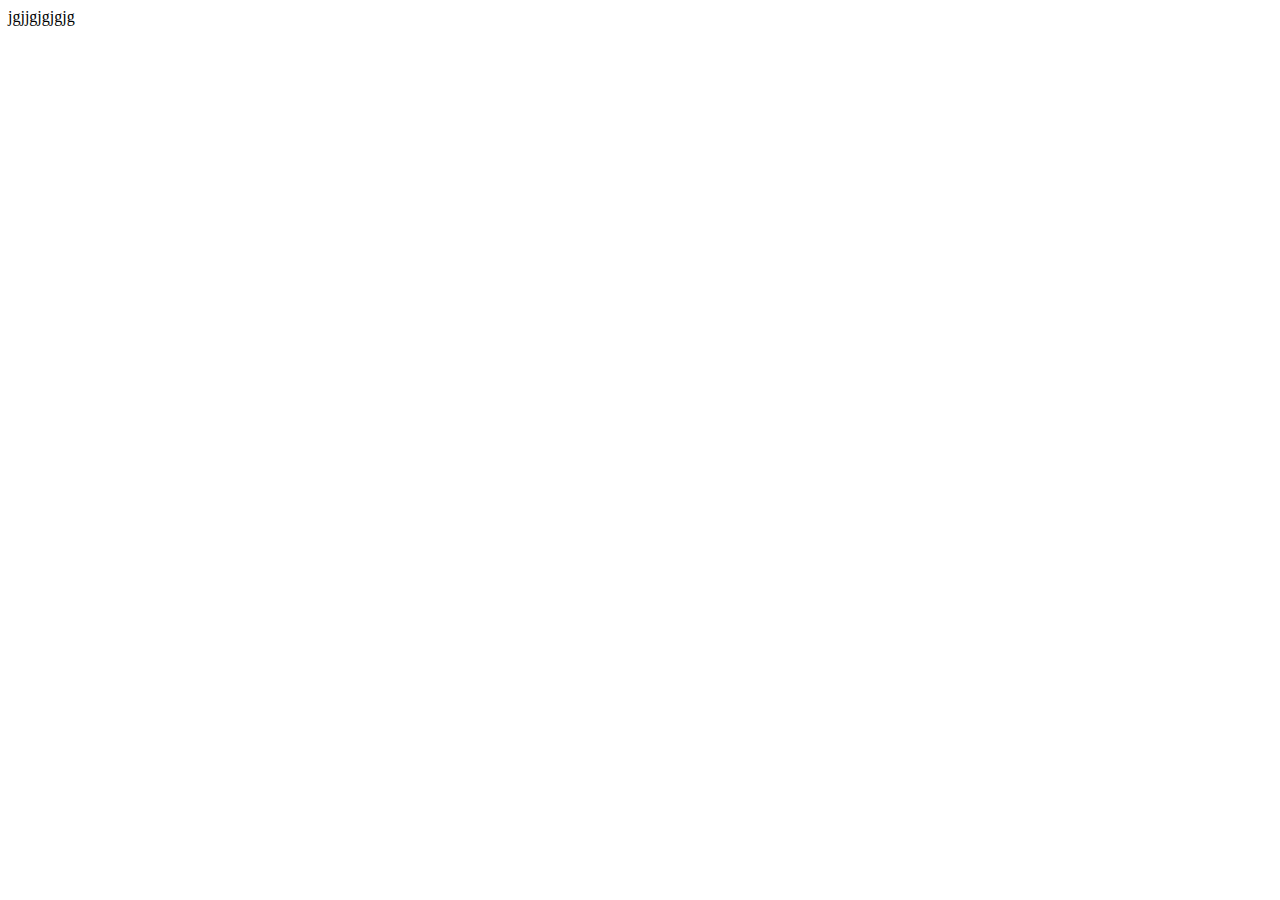
==== index.html @ 3cd14bb3 "Add files via upload" ====
<!DOCTYPE html>
<html lang="en">
<head>
    <meta charset="UTF-8">
    <meta name="viewport" content="width=device-width, initial-scale=1.0">
    <link rel="stylesheet" href="style2.css">
    <title>Movie Design</title>
</head>
<body>
    jgjjgjgjgjg
    
</body>
</html>
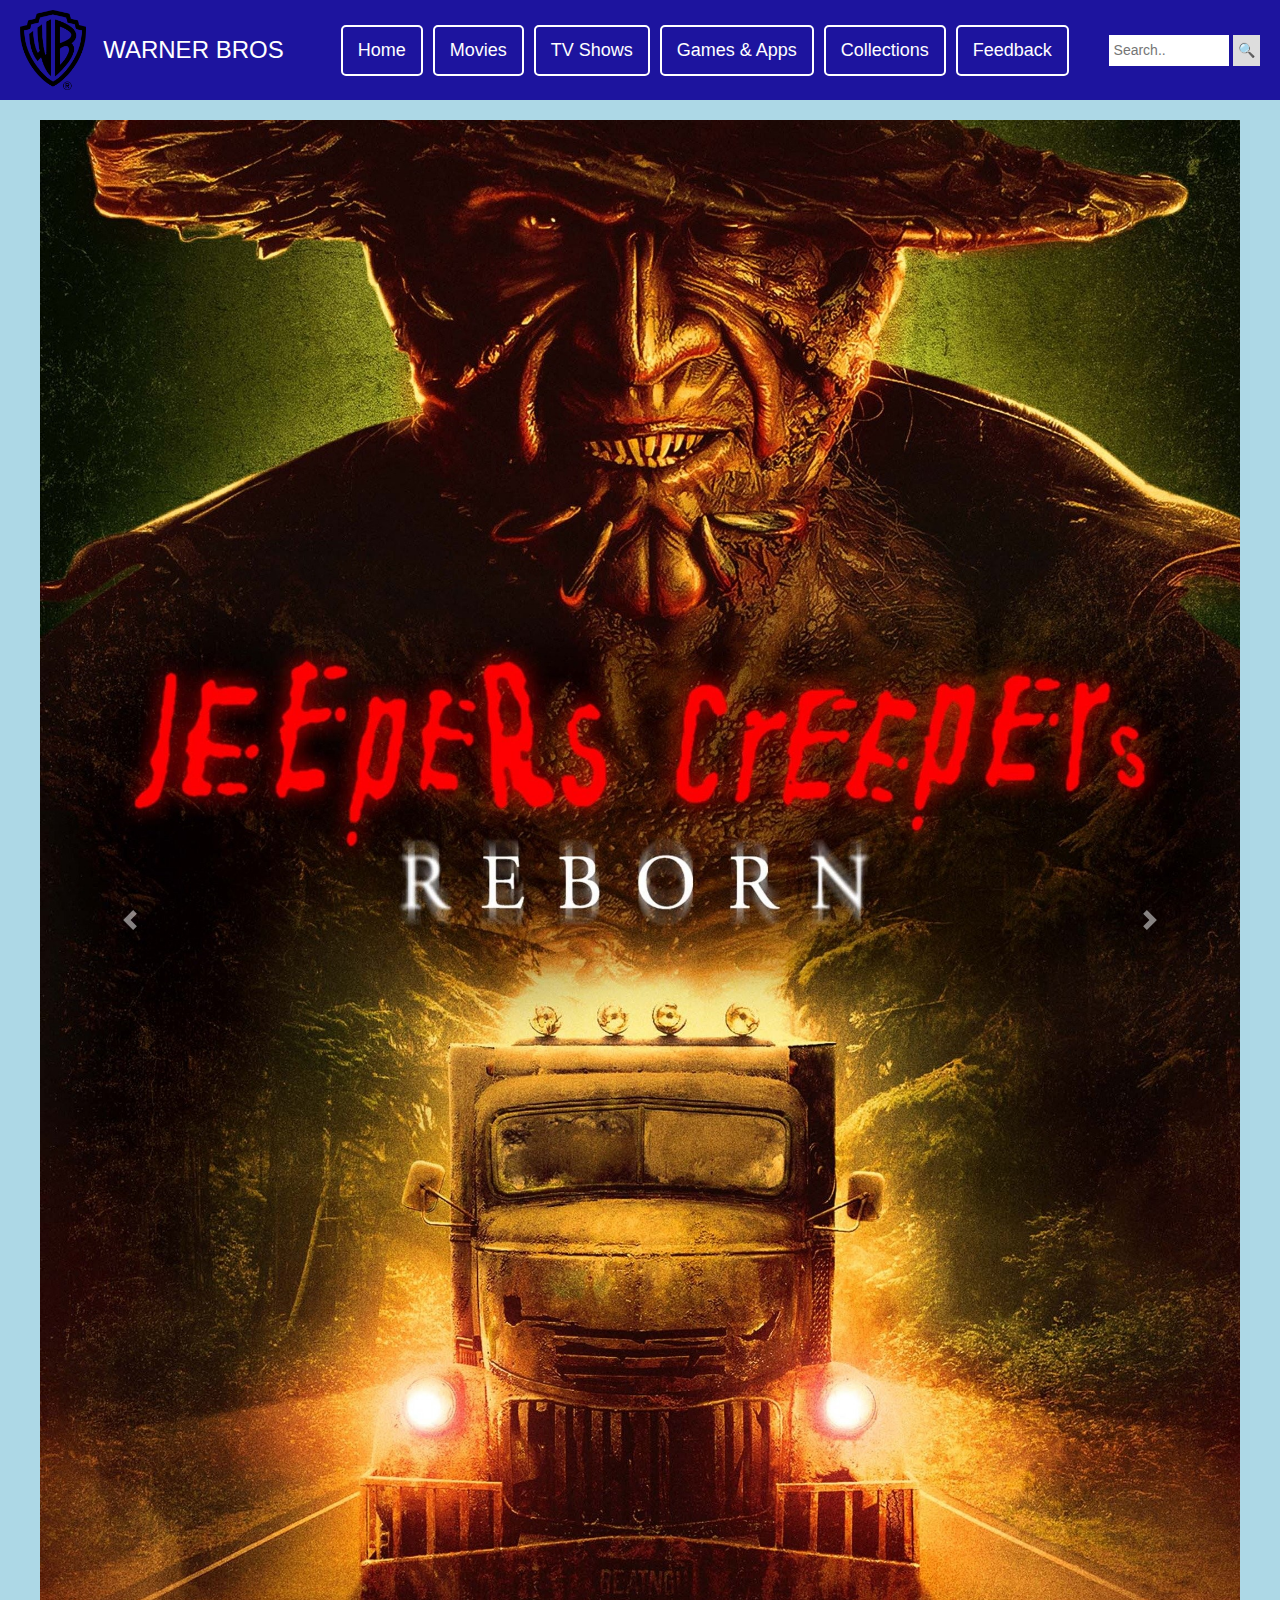
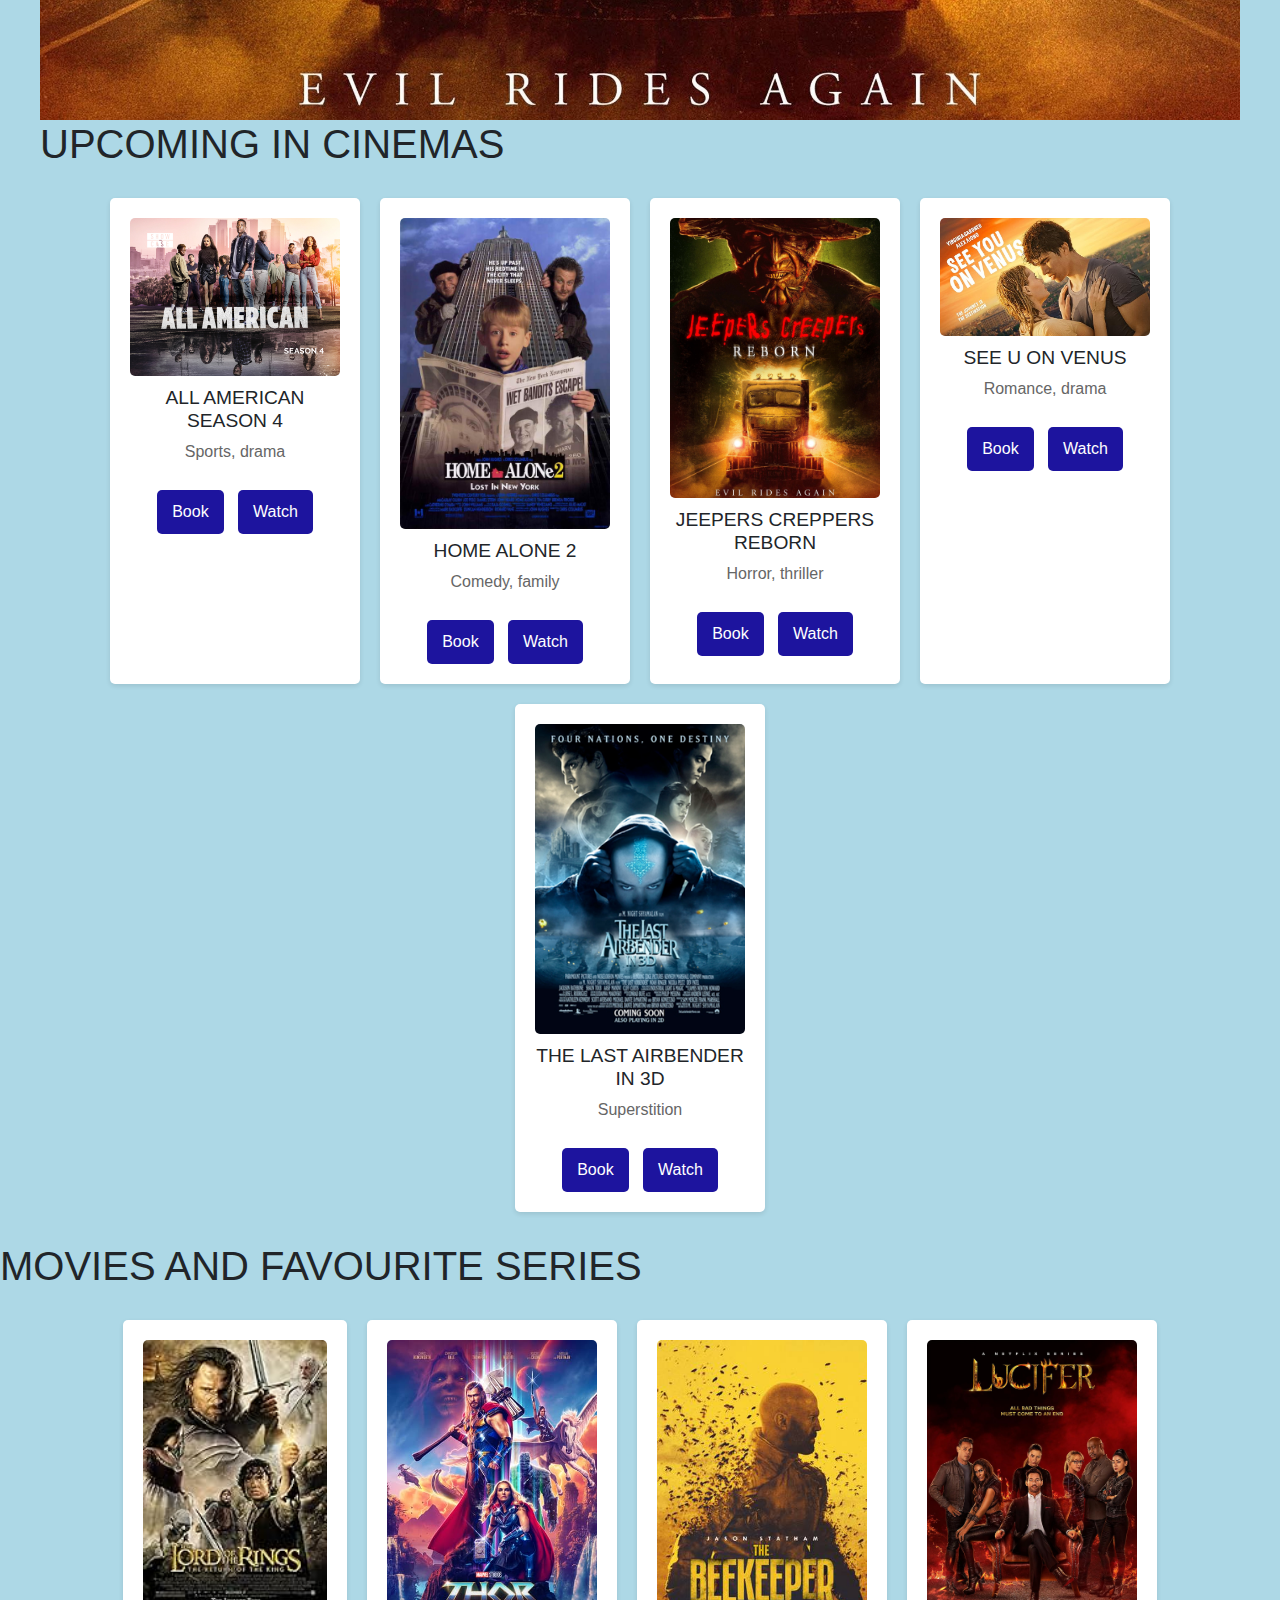
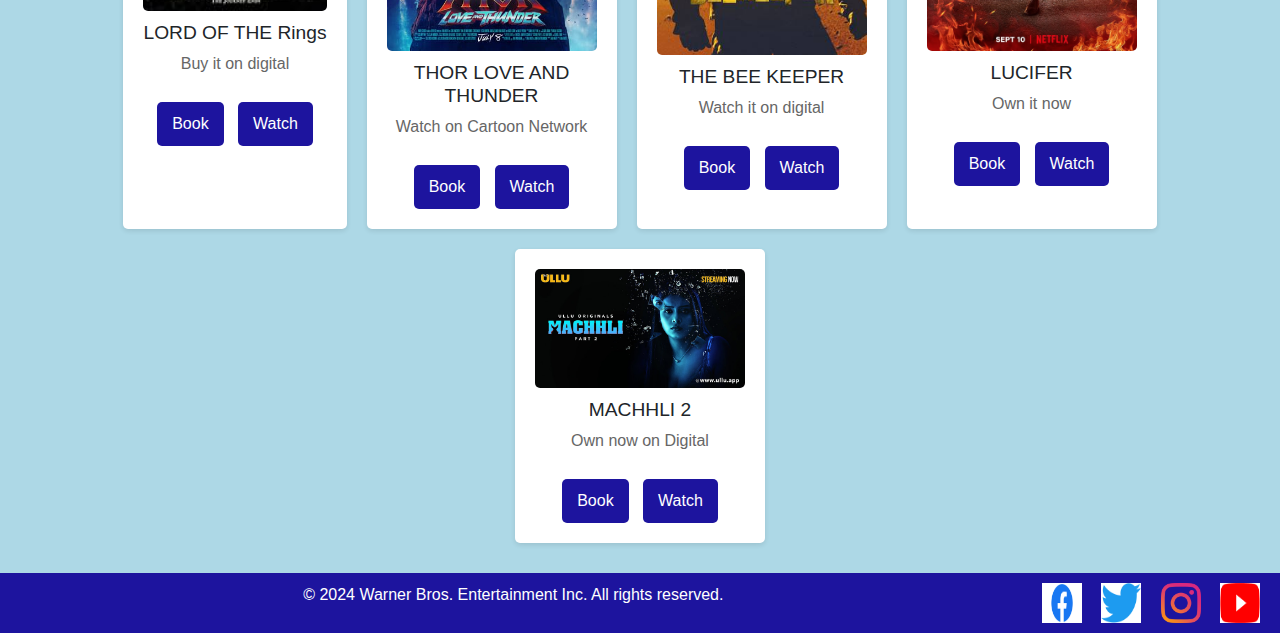
==== commit 46aa1d3f: "Update index.html" ====
--- a/index.html
+++ b/index.html
@@ -3,11 +3,354 @@
 <head>
     <meta charset="UTF-8">
     <meta name="viewport" content="width=device-width, initial-scale=1.0">
-    <link rel="stylesheet" href="style2.css">
-    <title>Movie Design</title>
+    <title>Warnerbros | Home of WB Movies, TV, Games & More!</title>
+    <link rel="stylesheet" href="Stylesheet.css">
+    <link href="https://stackpath.bootstrapcdn.com/bootstrap/4.5.2/css/bootstrap.min.css" rel="stylesheet">
+    <script src="https://code.jquery.com/jquery-3.5.1.slim.min.js"></script>
+    <script src="https://cdn.jsdelivr.net/npm/@popperjs/core@2.5.4/dist/umd/popper.min.js"></script>
+    <script src="https://stackpath.bootstrapcdn.com/bootstrap/4.5.2/js/bootstrap.min.js"></script>
+
+    <style>
+        body {
+            font-family: Arial, sans-serif;
+            margin: 0;
+            padding: 0;
+            background-color: #ADD8E6; /* Light blue background color */
+        }
+        header {
+            background-color: rgb(29, 20, 158);
+            color: #fff;
+            padding: 10px;
+            text-align: center;
+            position: relative;
+            height: auto; /* Adjusted height */
+            display: flex;
+            align-items: center;
+            justify-content: space-between;
+            flex-wrap: wrap; /* Allow wrapping for smaller screens */
+        }
+        header img {
+            height: 80px; /* Adjust logo size */
+            margin-left: 10px;
+        }
+        header h1 {
+            font-size: 1.5em; /* Adjusted font size */
+            margin: 0;
+            flex-grow: 1;
+            text-align: center;
+        }
+        .nav-wrapper {
+            flex-grow: 2;
+            display: flex;
+            justify-content: center; /* Centering the navigation buttons */
+            flex-wrap: wrap; /* Allow wrapping for smaller screens */
+        }
+        .nav-wrapper a {
+            font-size: 18px;
+            color: #fff;
+            text-decoration: none;
+            padding: 10px 15px;
+            border: 2px solid #fff;
+            border-radius: 5px;
+            margin: 5px; /* Adjusted margin for better spacing */
+            transition: background-color 0.3s, color 0.3s;
+        }
+        .nav-wrapper a:hover {
+            background-color: #fff;
+            color: rgb(29, 20, 158);
+        }
+        header .search-container {
+            position: relative;
+            margin-right: 10px;
+        }
+        .search-container input[type="text"] {
+            padding: 5px;
+            font-size: 14px;
+            border: none;
+            outline: none;
+            width: 120px;
+        }
+        .search-container button {
+            padding: 5px;
+            background: #ddd;
+            font-size: 14px;
+            border: none;
+            cursor: pointer;
+        }
+        .search-container button:hover {
+            background: #ccc;
+        }
+        .carousel {
+            margin: 20px auto;
+            max-width: 1200px;
+        }
+        .carousel-item img {
+            width: 100%;
+            height: auto; /* Allow the image to adapt its height */
+            object-fit: cover;
+        }
+        .container {
+            display: flex;
+            justify-content: center;
+            max-width: 1400px;
+            margin: 20px auto;
+            padding: 0 20px;
+            height: auto;
+            flex-wrap: wrap;
+        }
+        .movie {
+            margin: 10px;
+            padding: 20px;
+            background-color: #fff;
+            border-radius: 5px;
+            box-shadow: 0 2px 5px rgba(0, 0, 0, 0.1);
+            text-align: center;
+            max-width: 250px;
+            position: relative; /* Added position relative */
+            overflow: hidden; /* Hide overflowing elements */
+        }
+        .movie img {
+            width: 100%;
+            height: auto; /* Allow the image to adapt its height */
+            object-fit: cover;
+            border-radius: 5px;
+            transition: transform 0.3s ease-in-out; /* Add transition for smooth effect */
+        }
+        .movie:hover img {
+            transform: scale(1.1); /* Scale up the image on hover */
+        }
+        .movie h2 {
+            margin-top: 10px;
+            font-size: 1.2em;
+        }
+        .movie p {
+            margin-top: 5px;
+            color: #666;
+        }
+        .book-button {
+            display: inline-block;
+            padding: 10px 15px;
+            margin: 10px 5px 0 5px;
+            color: #fff;
+            background-color: rgb(29, 20, 158);
+            text-decoration: none;
+            border-radius: 5px;
+            transition: background-color 0.3s, color 0.3s;
+        }
+        .book-button:hover {
+            background-color: #fff;
+            color: rgb(29, 20, 158);
+        }
+        footer {
+            background-color: rgb(29, 20, 158);
+            color: white;
+            text-align: center;
+            padding: 10px 0;
+            width: 100%;
+        }
+        .social-icons {
+            float: right;
+            padding-right: 20px;
+        }
+        .social-icons a {
+            display: inline-block;
+            margin-left: 15px;
+        }
+        .social-icons img {
+            width: 40px;
+            height: 40px;
+        }
+
+        /* Responsive Styles */
+        @media (max-width: 768px) {
+            header {
+                flex-direction: column;
+                height: auto; /* Adjust height for smaller screens */
+            }
+            header img {
+                margin: 10px 0;
+            }
+            .nav-wrapper {
+                justify-content: center;
+            }
+            .search-container {
+                margin: 10px 0;
+                width: 100%;
+                text-align: center;
+            }
+        }
+        @media (max-width: 576px) {
+            .carousel-item img {
+                height: auto; /* Allow the image to adapt its height */
+            }
+            .container {
+                padding: 0 10px;
+            }
+            .movie {
+                max-width: 100%;
+            }
+            .movie img {
+                height: auto; /* Allow the image to adapt its height */
+            }
+        }
+    </style>
 </head>
 <body>
-    jgjjgjgjgjg
-    
+<header>
+    <img src="img6.png" alt="Warner Bros. Logo">
+    <h1>WARNER BROS</h1>
+    <div class="nav-wrapper">
+        <a href="Home.html">Home</a>
+        <a href="Movies.html">Movies</a>
+        <a href="TV SHOWS.html">TV Shows</a>
+       
+        <a href="Games and Apps.html">Games & Apps</a>
+        <a href="Collections.html">Collections</a>
+        <a href="Feedback.html">Feedback</a>
+    </div>
+    <div class="search-container">
+        <form action="/action_page.php">
+            <input type="text" placeholder="Search.." name="search">
+            <button type="submit"><i class="fa fa-search"></i>🔍</button>
+        </form>
+    </div>
+</header>
+
+<div id="movieCarousel" class="carousel slide" data-ride="carousel">
+    <ol class="carousel-indicators">
+        <li data-target="#movieCarousel" data-slide-to="0" class="active"></li>
+        <li data-target="#movieCarousel" data-slide-to="1"></li>
+        <li data-target="#movieCarousel" data-slide-to="2"></li>
+        <li data-target="#movieCarousel" data-slide-to="3"></li>
+        <li data-target="#movieCarousel" data-slide-to="4"></li>
+    </ol>
+    <div class="carousel-inner">
+        <div class="carousel-item active">
+            <img src="img4.jpg" class="d-block w-100" alt="JEEPERS">
+            <div class="carousel-caption d-none d-md-block">
+        </div>
+    </div>
+        <div class="carousel-item">
+            <img src="img3.jpg" class="d-block w-100" alt="HOME ALONE">
+            <div class="carousel-caption d-none d-md-block">
+            </div>
+        </div>
+        <div class="carousel-item">
+            <img src="img5.jpg" class="d-block w-100" alt="SEE YOU ON VENUS">
+            <div class="carousel-caption d-none d-md-block">
+            </div>
+    </div>
+        <div class="carousel-item">
+            <img src="img1.png" class="d-block w-100" alt="THE LAST AIRBENDER">
+            <div class="carousel-caption d-none d-md-block">
+        </div>
+    </div>
+    <a class="carousel-control-prev" href="#movieCarousel" role="button" data-slide="prev">
+        <span class="carousel-control-prev-icon" aria-hidden="true"></span>
+        <span class="sr-only">Previous</span>
+    </a>
+    <a class="carousel-control-next" href="#movieCarousel" role="button" data-slide="next">
+        <span class="carousel-control-next-icon" aria-hidden="true"></span>
+        <span class="sr-only">Next</span>
+    </a>
+</div>
+
+<section>
+    <h1>UPCOMING IN CINEMAS</h1>
+    <div class="container">
+            <div class="movie">
+                <img src="img2.jpg" alt="ALL AMERICAN">
+                <h2>ALL AMERICAN SEASON 4</h2>
+                <p>Sports, drama</p>
+                <a href="#" class="book-button">Book</a>
+                <a href="#" class="book-button">Watch</a>
+            </div>
+            <div class="movie">
+                <img src="img3.jpg" alt="HOME ALONE">
+                <h2>HOME ALONE 2</h2>
+                <p>Comedy, family</p>
+                <a href="#" class="book-button">Book</a>
+                <a href="#" class="book-button">Watch</a>
+            </div>
+            <div class="movie">
+                <img src="img4.jpg" alt="JEEPERS CREPPERS">
+                <h2>JEEPERS CREPPERS REBORN</h2>
+                <p>Horror, thriller</p>
+                <a href="#" class="book-button">Book</a>
+                <a href="#" class="book-button">Watch</a>
+            </div>
+            <div class="movie">
+                <img src="img5.jpg" alt="SEE U ON VENUS">
+                <h2>SEE U ON VENUS</h2>
+                <p>Romance, drama</p>
+                <a href="#" class="book-button">Book</a>
+                <a href="#" class="book-button">Watch</a>
+            </div>
+            <div class="movie">
+                <img src="img1.png" alt="THE LAST AIRBENDER">
+                <h2>THE LAST AIRBENDER IN 3D</h2>
+                <p>Superstition</p>
+                <a href="#" class="book-button">Book</a>
+                <a href="#" class="book-button">Watch</a>
+            </div>
+        </div>
+    </div>
+</section>
+
+<section>
+    <h1>MOVIES AND FAVOURITE SERIES</h1>
+    <div class="container">
+        <div class="movie">
+            <img src="Movie1.jpg" alt="LORD OF THE Rings" class="img-fluid">
+            <h2>LORD OF THE Rings</h2>
+            <p>Buy it on digital</p>
+            <a href="#" class="book-button">Book</a>
+            <a href="#" class="book-button">Watch</a>
+        </div>
+        <div class="movie">
+            <img src="Movie2.jpg" alt="THOR LOVE AND THUNDER" class="img-fluid">
+            <h2>THOR LOVE AND THUNDER</h2>
+            <p>Watch on Cartoon Network</p>
+            <a href="#" class="book-button">Book</a>
+            <a href="#" class="book-button">Watch</a>
+        </div>
+        <div class="movie">
+            <img src="Movie3.jpg" alt="THE BEE KEEPER" class="img-fluid">
+            <h2>THE BEE KEEPER</h2>
+            <p>Watch it on digital</p>
+            <a href="#" class="book-button">Book</a>
+            <a href="#" class="book-button">Watch</a>
+        </div>
+        <div class="movie">
+            <img src="Movie4.jpg" alt="LUCIFER" class="img-fluid">
+            <h2>LUCIFER</h2>
+            <p>Own it now</p>
+            <a href="#" class="book-button">Book</a>
+            <a href="#" class="book-button">Watch</a>
+        </div>
+        <div class="movie">
+            <img src="Movie5.jpg" alt="MACHHLI 2" class="img-fluid">
+            <h2>MACHHLI 2</h2>
+            <p>Own now on Digital</p>
+            <a href="#" class="book-button">Book</a>
+            <a href="#" class="book-button">Watch</a>
+        </div>
+    </div>
+</section>
+
+<footer>
+    <div class="social-icons">
+        <a href="https://www.facebook.com/warnerbros/"><img src="facebook.png" alt="Facebook"></a>
+        <a href="https://twitter.com/Warnerbros/"><img src="twitter.png" alt="Twitter"></a>
+        <a href="https://www.instagram.com/warnerbrosentertainment/"><img src="insta.png" alt="Instagram"></a>
+        <a href="https://www.youtube.com/user/WarnerBrosPictures"><img src="youtube.png" alt="YouTube"></a>
+    </div>
+    <p>© 2024 Warner Bros. Entertainment Inc. All rights reserved.</p>
+</footer>
+
+<script>
+    // JavaScript for carousel control (if needed)
+</script>
+
 </body>
-</html>+</html>
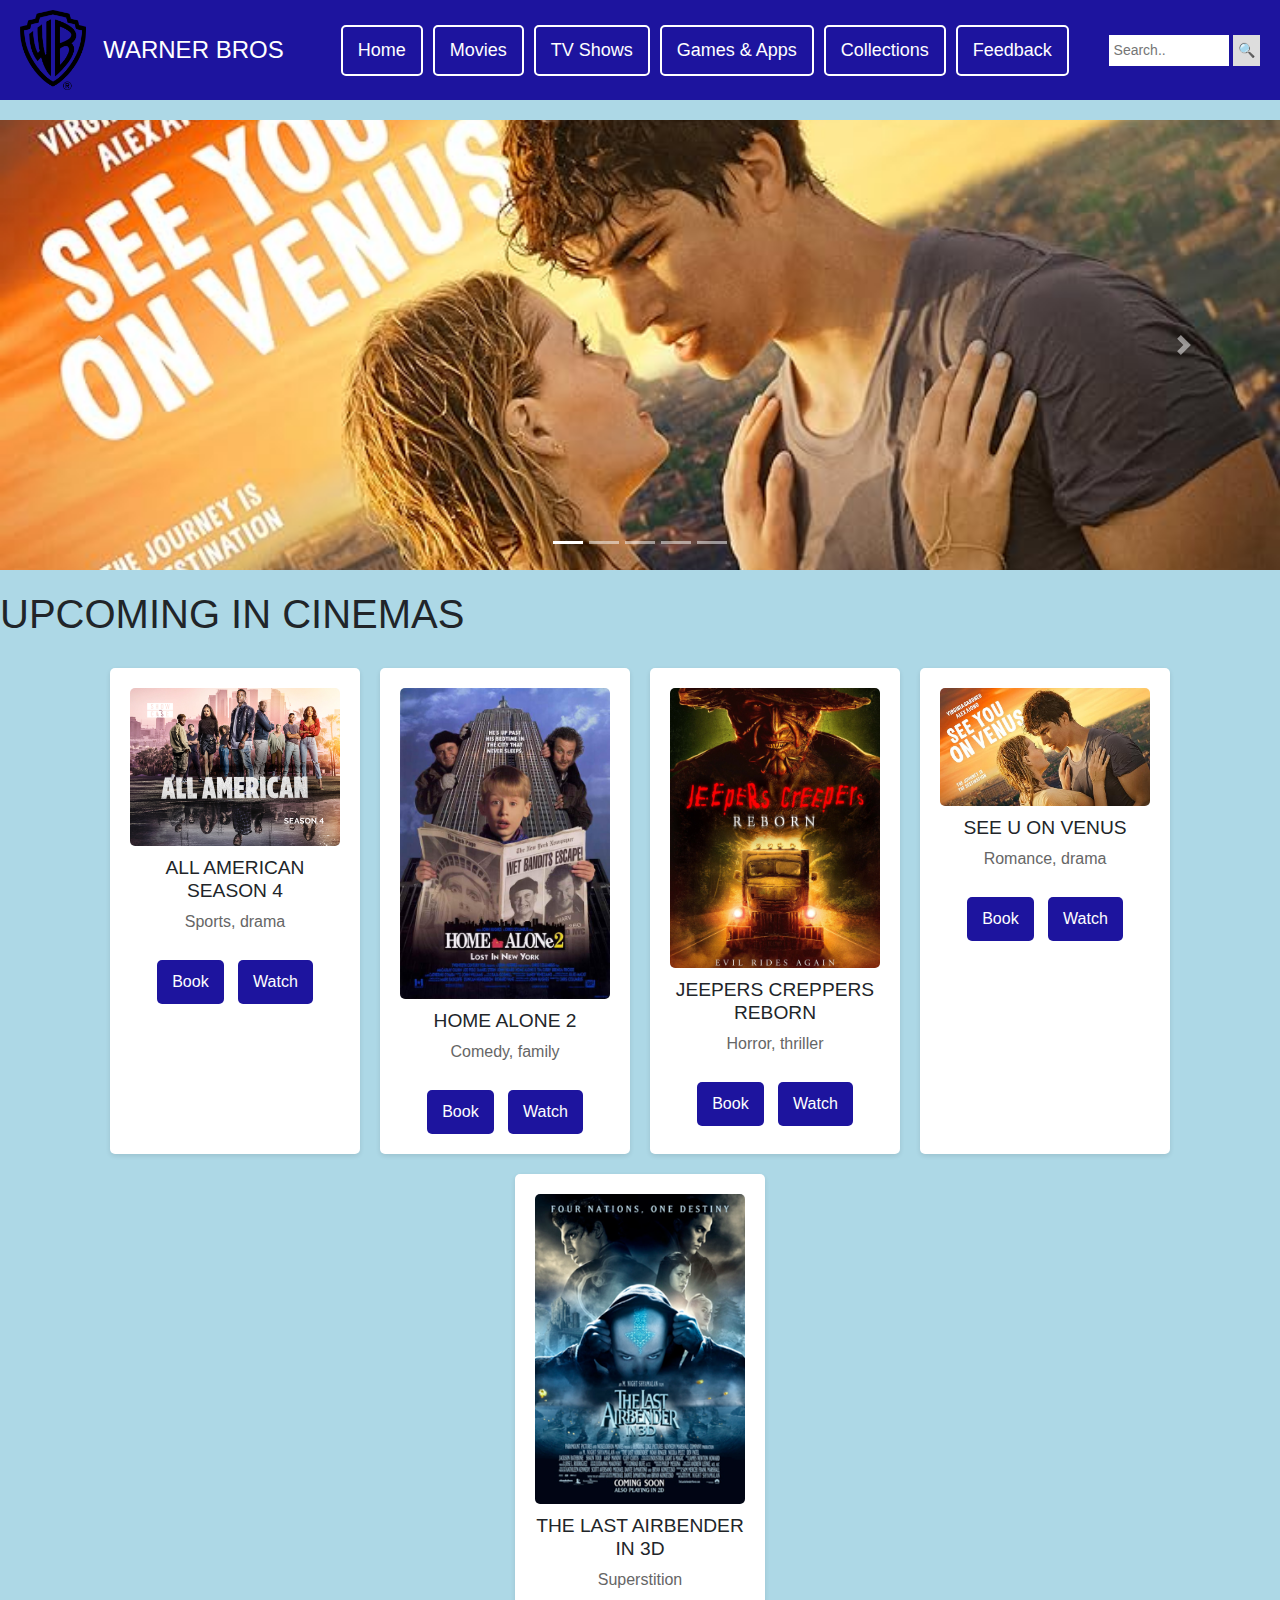
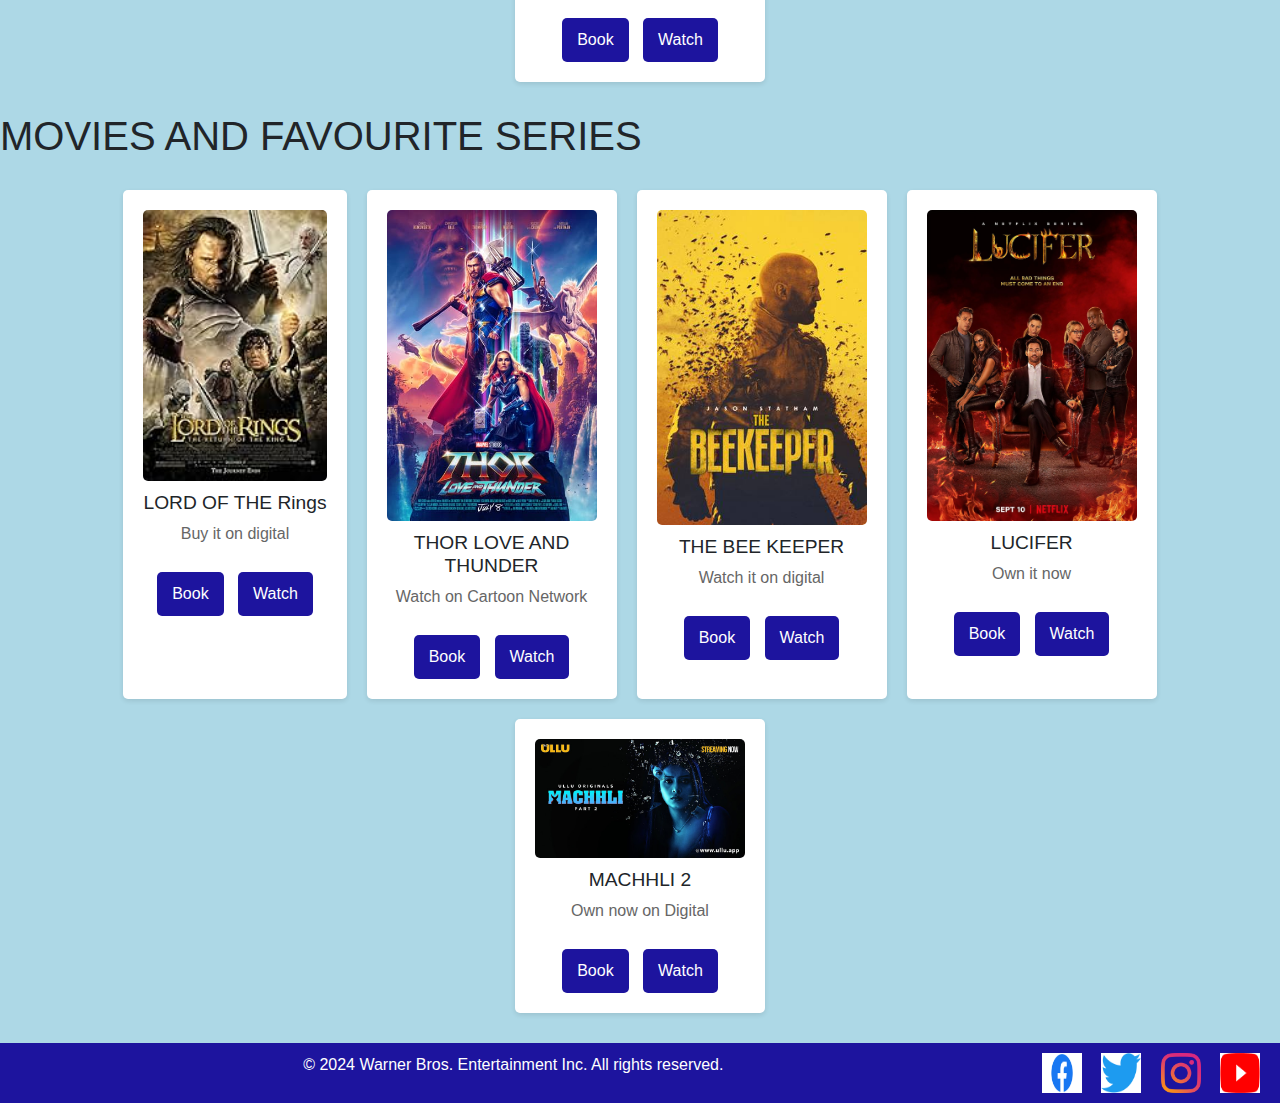
==== commit 9cd4b1aa: "Add files via upload" ====
--- a/index.html
+++ b/index.html
@@ -82,11 +82,11 @@
         }
         .carousel {
             margin: 20px auto;
-            max-width: 1200px;
+            max-width: 100%; /* Adjusted width to 100% */
         }
         .carousel-item img {
             width: 100%;
-            height: auto; /* Allow the image to adapt its height */
+            height: 450px; /* Maintain height */
             object-fit: cover;
         }
         .container {
@@ -180,6 +180,9 @@
             }
         }
         @media (max-width: 576px) {
+            .carousel {
+                max-width: 100%;
+            }
             .carousel-item img {
                 height: auto; /* Allow the image to adapt its height */
             }
@@ -203,7 +206,6 @@
         <a href="Home.html">Home</a>
         <a href="Movies.html">Movies</a>
         <a href="TV SHOWS.html">TV Shows</a>
-       
         <a href="Games and Apps.html">Games & Apps</a>
         <a href="Collections.html">Collections</a>
         <a href="Feedback.html">Feedback</a>
@@ -226,23 +228,24 @@
     </ol>
     <div class="carousel-inner">
         <div class="carousel-item active">
-            <img src="img4.jpg" class="d-block w-100" alt="JEEPERS">
-            <div class="carousel-caption d-none d-md-block">
-        </div>
-    </div>
-        <div class="carousel-item">
-            <img src="img3.jpg" class="d-block w-100" alt="HOME ALONE">
+            <img src="img5.jpg" class="d-block w-100" alt="SEE U ON VENUS">
             <div class="carousel-caption d-none d-md-block">
             </div>
         </div>
         <div class="carousel-item">
-            <img src="img5.jpg" class="d-block w-100" alt="SEE YOU ON VENUS">
+            <img src="god.jpg" class="d-block w-100" alt="god">
             <div class="carousel-caption d-none d-md-block">
             </div>
-    </div>
+        </div>
         <div class="carousel-item">
-            <img src="img1.png" class="d-block w-100" alt="THE LAST AIRBENDER">
+            <img src="img4.jpg" class="d-block w-100" alt="jEEPERS CREPPERS">
             <div class="carousel-caption d-none d-md-block">
+            </div>
+        </div>
+        <div class="carousel-item">
+            <img src="air.jpg" class="d-block w-100" alt="THE LAST AIRBENDER">
+            <div class="carousel-caption d-none d-md-block">
+            </div>
         </div>
     </div>
     <a class="carousel-control-prev" href="#movieCarousel" role="button" data-slide="prev">
@@ -258,41 +261,40 @@
 <section>
     <h1>UPCOMING IN CINEMAS</h1>
     <div class="container">
-            <div class="movie">
-                <img src="img2.jpg" alt="ALL AMERICAN">
-                <h2>ALL AMERICAN SEASON 4</h2>
-                <p>Sports, drama</p>
-                <a href="#" class="book-button">Book</a>
-                <a href="#" class="book-button">Watch</a>
-            </div>
-            <div class="movie">
-                <img src="img3.jpg" alt="HOME ALONE">
-                <h2>HOME ALONE 2</h2>
-                <p>Comedy, family</p>
-                <a href="#" class="book-button">Book</a>
-                <a href="#" class="book-button">Watch</a>
-            </div>
-            <div class="movie">
-                <img src="img4.jpg" alt="JEEPERS CREPPERS">
-                <h2>JEEPERS CREPPERS REBORN</h2>
-                <p>Horror, thriller</p>
-                <a href="#" class="book-button">Book</a>
-                <a href="#" class="book-button">Watch</a>
-            </div>
-            <div class="movie">
-                <img src="img5.jpg" alt="SEE U ON VENUS">
-                <h2>SEE U ON VENUS</h2>
-                <p>Romance, drama</p>
-                <a href="#" class="book-button">Book</a>
-                <a href="#" class="book-button">Watch</a>
-            </div>
-            <div class="movie">
-                <img src="img1.png" alt="THE LAST AIRBENDER">
-                <h2>THE LAST AIRBENDER IN 3D</h2>
-                <p>Superstition</p>
-                <a href="#" class="book-button">Book</a>
-                <a href="#" class="book-button">Watch</a>
-            </div>
+        <div class="movie">
+            <img src="img2.jpg" alt="ALL AMERICAN">
+            <h2>ALL AMERICAN SEASON 4</h2>
+            <p>Sports, drama</p>
+            <a href="#" class="book-button">Book</a>
+            <a href="#" class="book-button">Watch</a>
+        </div>
+        <div class="movie">
+            <img src="img3.jpg" alt="HOME ALONE">
+            <h2>HOME ALONE 2</h2>
+            <p>Comedy, family</p>
+            <a href="#" class="book-button">Book</a>
+            <a href="#" class="book-button">Watch</a>
+        </div>
+        <div class="movie">
+            <img src="img4.jpg" alt="JEEPERS CREPPERS">
+            <h2>JEEPERS CREPPERS REBORN</h2>
+            <p>Horror, thriller</p>
+            <a href="#" class="book-button">Book</a>
+            <a href="#" class="book-button">Watch</a>
+        </div>
+        <div class="movie">
+            <img src="img5.jpg" alt="SEE U ON VENUS">
+            <h2>SEE U ON VENUS</h2>
+            <p>Romance, drama</p>
+            <a href="#" class="book-button">Book</a>
+            <a href="#" class="book-button">Watch</a>
+        </div>
+        <div class="movie">
+            <img src="img1.png" alt="THE LAST AIRBENDER">
+            <h2>THE LAST AIRBENDER IN 3D</h2>
+            <p>Superstition</p>
+            <a href="#" class="book-button">Book</a>
+            <a href="#" class="book-button">Watch</a>
         </div>
     </div>
 </section>
@@ -349,7 +351,29 @@
 </footer>
 
 <script>
-    // JavaScript for carousel control (if needed)
+   // JavaScript for carousel control (if needed)
+   $(document).ready(function() {
+        // Initialize the carousel
+        $('#movieCarousel').carousel({
+            interval: 5000, // Time in milliseconds between slides
+            wrap: true // Whether the carousel should cycle continuously or have hard stops
+        });
+
+        // Custom control events
+        $('.carousel-control-prev').click(function() {
+            $('#movieCarousel').carousel('prev');
+        });
+
+        $('.carousel-control-next').click(function() {
+            $('#movieCarousel').carousel('next');
+        });
+
+        // Pause the carousel when a user interacts with the indicators
+        $('.carousel-indicators li').click(function() {
+            var index = $(this).data('slide-to');
+            $('#movieCarousel').carousel(index);
+        });
+    });
 </script>
 
 </body>
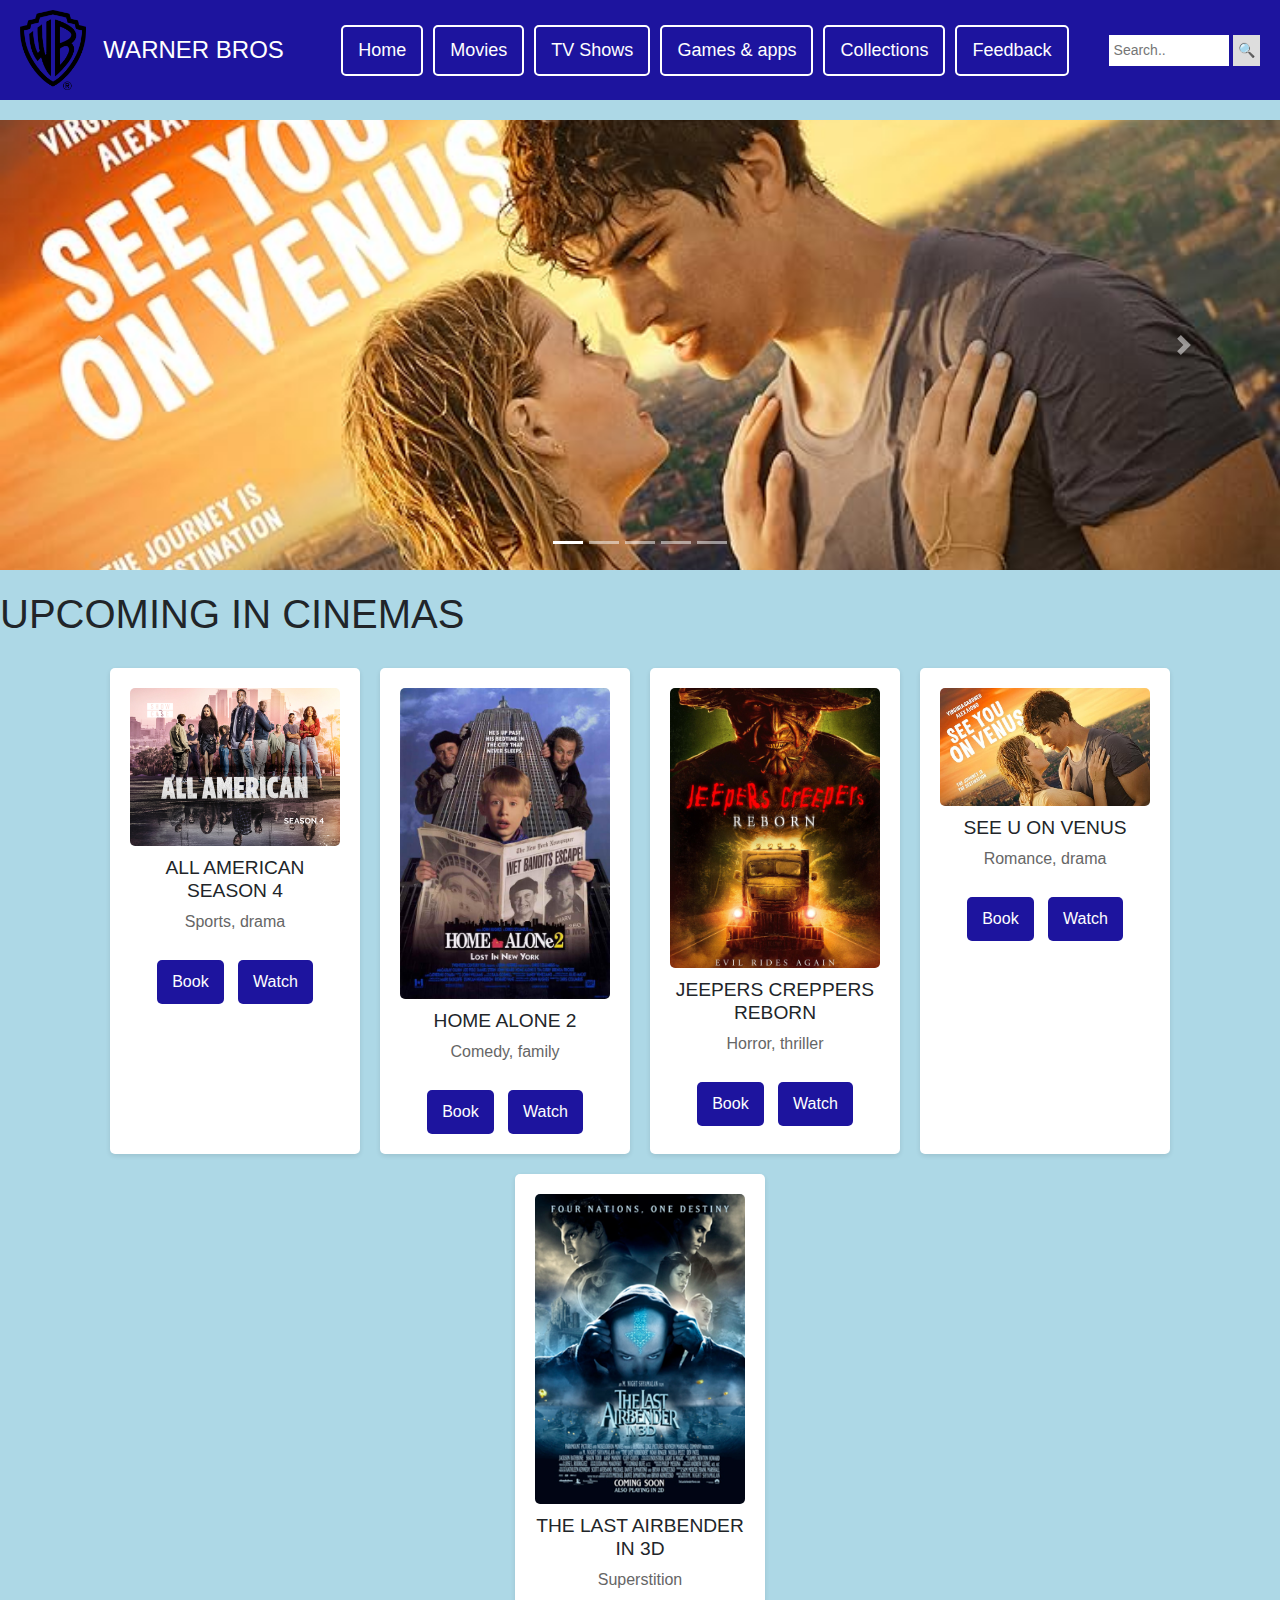
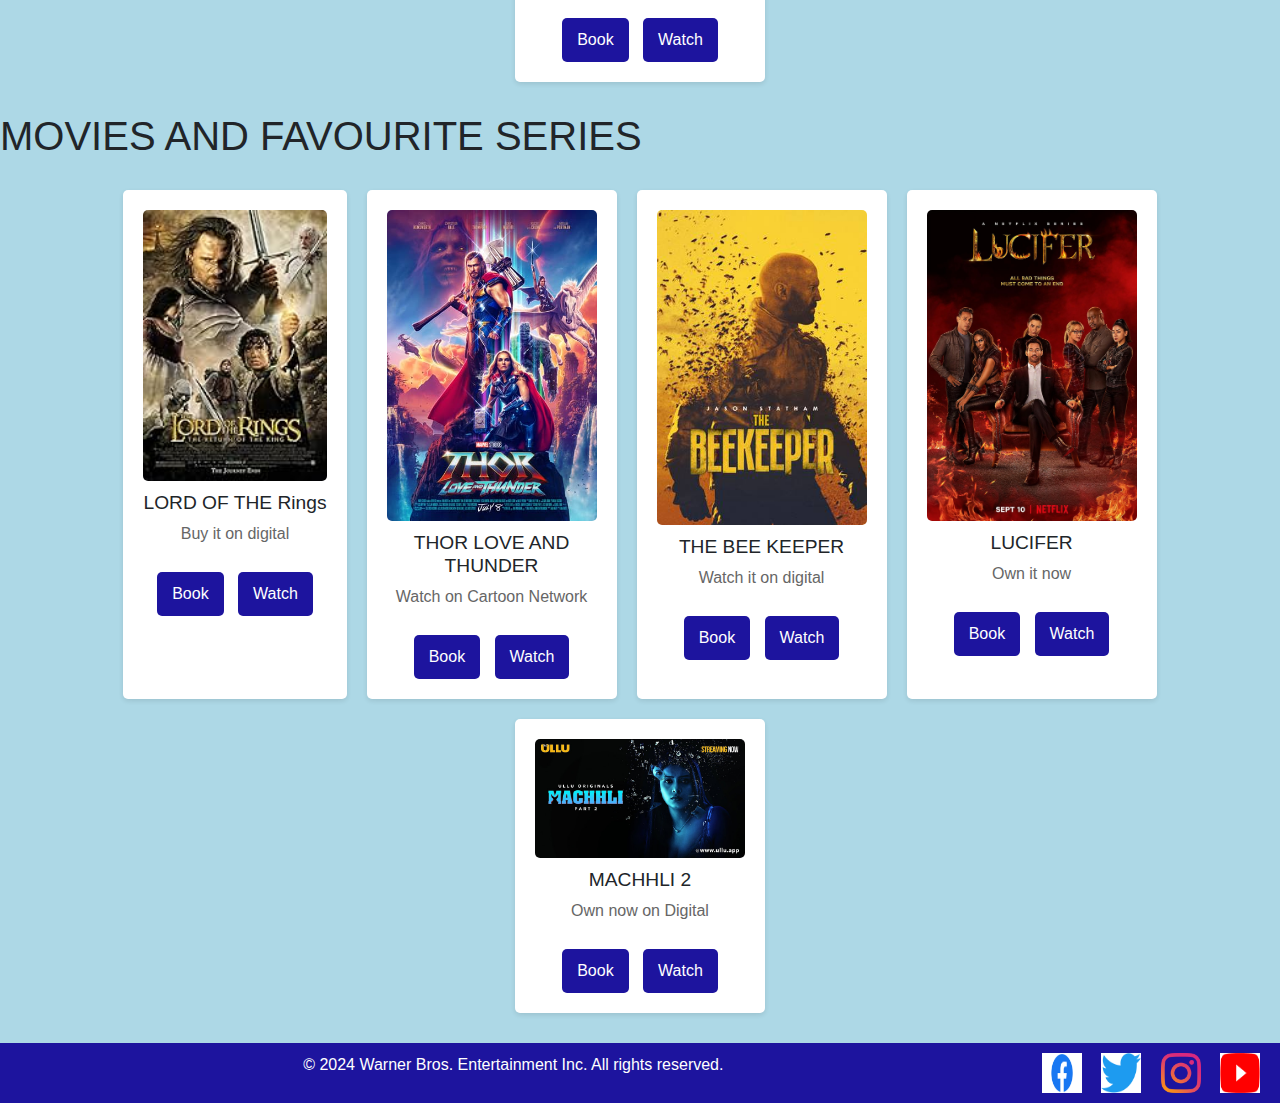
==== commit 5c4de3b2: "Update index.html" ====
--- a/index.html
+++ b/index.html
@@ -205,8 +205,8 @@
     <div class="nav-wrapper">
         <a href="Home.html">Home</a>
         <a href="Movies.html">Movies</a>
-        <a href="TV SHOWS.html">TV Shows</a>
-        <a href="Games and Apps.html">Games & Apps</a>
+        <a href="Tv Shows.html">TV Shows</a>
+        <a href="Games and apps.html">Games & apps</a>
         <a href="Collections.html">Collections</a>
         <a href="Feedback.html">Feedback</a>
     </div>
